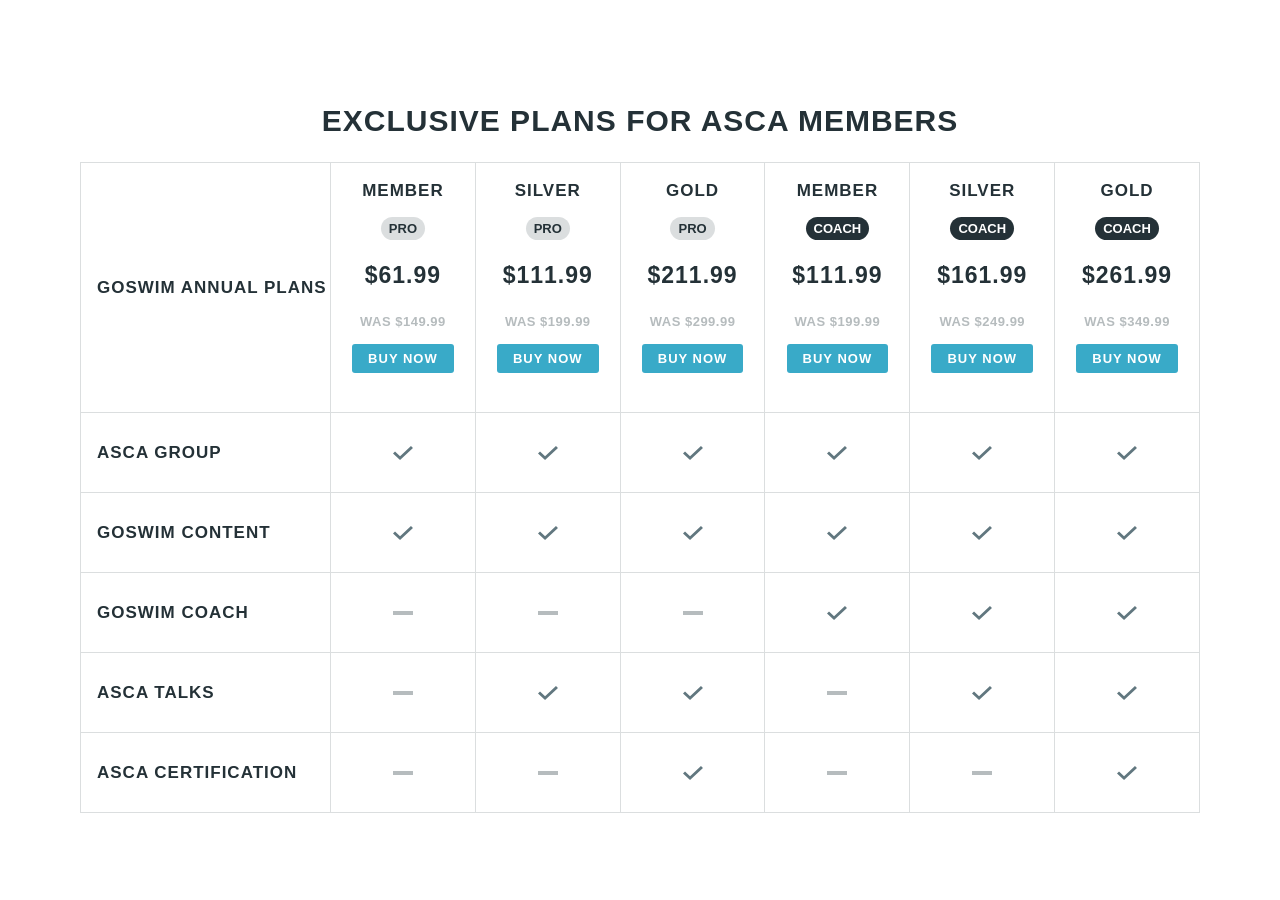
==== index.html @ 5de54a5e "add viewport" ====
<!DOCTYPE html>
<html lang="en">
<head>
	<meta charset="utf-8">
	<meta name="viewport" content="width=device-width, initial-scale=1" />
	<title>GoSwim ASCA Subscriptions</title>
	<link rel="stylesheet" href="css/main.css">
</head>

<body>
	<div class="wrapper">
	<h1 class="type-xlg type-center">Exclusive plans for ASCA members</h1>

	<div class="grid-container">
	<div class="grid-item grid-row grid-label">
		<p class="type-md type-left label">GoSwim Annual Plans</p>
	</div>
	<div class="grid-item">
		<p class="type-md">Member</p>
		<span class="badge badge-pro">Pro</span>
		<p class="type-lg">$61.99</p>
		<p class="type-sm">Was $149.99</p>
		<a class="button" href="">Buy Now</a>
	</div>
	<div class="grid-item">
		<p class="type-md">Silver</p>
		<span class="badge badge-pro">Pro</span>
		<p class="type-lg">$111.99</p>
		<p class="type-sm">Was $199.99</p>
		<a class="button" href="">Buy Now</a>
	</div>
	<div class="grid-item">
		<p class="type-md">Gold</p>
		<span class="badge badge-pro">Pro</span>
		<p class="type-lg">$211.99</p>
		<p class="type-sm">Was $299.99</p>
		<a class="button" href="">Buy Now</a>
	</div>
	<div class="grid-item">
		<p class="type-md">Member</p>
		<span class="badge badge-coach">Coach</span>
		<p class="type-lg">$111.99</p>
		<p class="type-sm">Was $199.99</p>
		<a class="button" href="">Buy Now</a>
	</div>
	<div class="grid-item">
		<p class="type-md">Silver</p>
		<span class="badge badge-coach">Coach</span>
		<p class="type-lg">$161.99</p>
		<p class="type-sm">Was $249.99</p>
		<a class="button" href="">Buy Now</a>
	</div>
	<div class="grid-item">
		<p class="type-md">Gold</p>
		<span class="badge badge-coach">Coach</span>
		<p class="type-lg">$261.99</p>
		<p class="type-sm">Was $349.99</p>
		<a class="button" href="">Buy Now</a>
	</div>
	<!--ASCA Group Row -->
	<div class="grid-item grid-row grid-label">
		<p class="type-md type-left label">ASCA Group</p>
	</div>
	<div class="grid-item grid-row">
		<img class="check-icon" src="assets/checkmark.svg">
	</div>
	<div class="grid-item grid-row">
		<img class="check-icon" src="assets/checkmark.svg">
	</div>
	<div class="grid-item grid-row">
		<img class="check-icon" src="assets/checkmark.svg">
	</div>
	<div class="grid-item grid-row">
		<img class="check-icon" src="assets/checkmark.svg">
	</div>
	<div class="grid-item grid-row">
		<img class="check-icon" src="assets/checkmark.svg">
	</div>
	<div class="grid-item grid-row">
		<img class="check-icon" src="assets/checkmark.svg">
	</div>
	<!-- GoSwim Content Row -->
	<div class="grid-item grid-row grid-label">
		<p class="type-md type-left label">GoSwim Content</p>
	</div>
	<div class="grid-item grid-row">
		<img class="check-icon" src="assets/checkmark.svg">
	</div>
	<div class="grid-item grid-row">
		<img class="check-icon" src="assets/checkmark.svg">
	</div>
	<div class="grid-item grid-row">
		<img class="check-icon" src="assets/checkmark.svg">
	</div>
	<div class="grid-item grid-row">
		<img class="check-icon" src="assets/checkmark.svg">
	</div>
	<div class="grid-item grid-row">
		<img class="check-icon" src="assets/checkmark.svg">
	</div>
	<div class="grid-item grid-row">
		<img class="check-icon" src="assets/checkmark.svg">
	</div>
	<!-- GoSwim Coach Row -->
	<div class="grid-item grid-row grid-label">
		<p class="type-md type-left label">GoSwim Coach</p>
	</div>
	<div class="grid-item grid-row">
		<img class="check-icon" src="assets/checkdash.svg">
	</div>
	<div class="grid-item grid-row">
		<img class="check-icon" src="assets/checkdash.svg">
	</div>
	<div class="grid-item grid-row">
		<img class="check-icon" src="assets/checkdash.svg">
	</div>
	<div class="grid-item grid-row">
		<img class="check-icon" src="assets/checkmark.svg">
	</div>
	<div class="grid-item grid-row">
		<img class="check-icon" src="assets/checkmark.svg">
	</div>
	<div class="grid-item grid-row">
		<img class="check-icon" src="assets/checkmark.svg">
	</div>
	<!-- ASCA Talks Row -->
	<div class="grid-item grid-row grid-label">
		<p class="type-md type-left label">ASCA Talks</p>
	</div>
	<div class="grid-item grid-row">
		<img class="check-icon" src="assets/checkdash.svg">
	</div>
	<div class="grid-item grid-row">
		<img class="check-icon" src="assets/checkmark.svg">
	</div>
	<div class="grid-item grid-row">
		<img class="check-icon" src="assets/checkmark.svg">
	</div>
	<div class="grid-item grid-row">
		<img class="check-icon" src="assets/checkdash.svg">
	</div>
	<div class="grid-item grid-row">
		<img class="check-icon" src="assets/checkmark.svg">
	</div>
	<div class="grid-item grid-row">
		<img class="check-icon" src="assets/checkmark.svg">
	</div>

	<!-- ASCA Cert Row -->
	<div class="grid-item grid-row grid-label">
		<p class="type-md type-left label">ASCA Certification</p>
	</div>
	<div class="grid-item grid-row">
		<img class="check-icon" src="assets/checkdash.svg">
	</div>
	<div class="grid-item grid-row">
		<img class="check-icon" src="assets/checkdash.svg">
	</div>
	<div class="grid-item grid-row">
		<img class="check-icon" src="assets/checkmark.svg">
	</div>
	<div class="grid-item grid-row">
		<img class="check-icon" src="assets/checkdash.svg">
	</div>
	<div class="grid-item grid-row">
		<img class="check-icon" src="assets/checkdash.svg">
	</div>
	<div class="grid-item grid-row">
		<img class="check-icon" src="assets/checkmark.svg">
	</div>
	</div> <!-- Grid Container -->
</div> <!-- Wrapper -->
</body>

</html>
---- css/main.css ----
/*--------------------------------------------------------------------
 * GoSwim
 *------------------------------------------------------------------*/
/*--------------------------------------------------------------------
 * Normalize
 *------------------------------------------------------------------*/
/*! normalize.css v8.0.0 | MIT License | github.com/necolas/normalize.css */
/* Document
   ========================================================================== */
/**
 * 1. Correct the line height in all browsers.
 * 2. Prevent adjustments of font size after orientation changes in iOS.
 */
html {
  line-height: 1.25;
  /* 1 */
  -webkit-text-size-adjust: 100%;
  /* 2 */ }

/* Sections
   ========================================================================== */
/**
 * Remove the margin in all browsers.
 */
body {
  margin: 0; }

/**
 * Correct the font size and margin on `h1` elements within `section` and
 * `article` contexts in Chrome, Firefox, and Safari.
 */
h1 {
  font-size: 2em;
  margin: 0.67em 0; }

/* Grouping content
   ========================================================================== */
/**
 * 1. Add the correct box sizing in Firefox.
 * 2. Show the overflow in Edge and IE.
 */
hr {
  -webkit-box-sizing: content-box;
          box-sizing: content-box;
  /* 1 */
  height: 0;
  /* 1 */
  overflow: visible;
  /* 2 */ }

/**
 * 1. Correct the inheritance and scaling of font size in all browsers.
 * 2. Correct the odd `em` font sizing in all browsers.
 */
pre {
  font-family: monospace, monospace;
  /* 1 */
  font-size: 1em;
  /* 2 */ }

/* Text-level semantics
   ========================================================================== */
/**
 * Remove the gray background on active links in IE 10.
 */
a {
  background-color: transparent; }

/**
 * 1. Remove the bottom border in Chrome 57-
 * 2. Add the correct text decoration in Chrome, Edge, IE, Opera, and Safari.
 */
abbr[title] {
  border-bottom: none;
  /* 1 */
  text-decoration: underline;
  /* 2 */
  -webkit-text-decoration: underline dotted;
          text-decoration: underline dotted;
  /* 2 */ }

/**
 * Add the correct font weight in Chrome, Edge, and Safari.
 */
b,
strong {
  font-weight: bolder; }

/**
 * 1. Correct the inheritance and scaling of font size in all browsers.
 * 2. Correct the odd `em` font sizing in all browsers.
 */
code,
kbd,
samp {
  font-family: monospace, monospace;
  /* 1 */
  font-size: 1em;
  /* 2 */ }

/**
 * Add the correct font size in all browsers.
 */
small {
  font-size: 80%; }

/* Embedded content
   ========================================================================== */
/**
 * Remove the border on images inside links in IE 10.
 */
img {
  border-style: none; }

/* Forms
   ========================================================================== */
/**
 * 1. Change the font styles in all browsers.
 * 2. Remove the margin in Firefox and Safari.
 */
button,
input,
optgroup,
select,
textarea {
  font-family: inherit;
  /* 1 */
  font-size: 100%;
  /* 1 */
  line-height: 1.15;
  /* 1 */
  margin: 0;
  /* 2 */ }

/**
 * Show the overflow in IE.
 * 1. Show the overflow in Edge.
 */
button,
input {
  /* 1 */
  overflow: visible; }

/**
 * Remove the inheritance of text transform in Edge, Firefox, and IE.
 * 1. Remove the inheritance of text transform in Firefox.
 */
button,
select {
  /* 1 */
  text-transform: none; }

/**
 * Correct the inability to style clickable types in iOS and Safari.
 */
button,
[type="button"],
[type="reset"],
[type="submit"] {
  -webkit-appearance: button; }

/**
 * Remove the inner border and padding in Firefox.
 */
button::-moz-focus-inner,
[type="button"]::-moz-focus-inner,
[type="reset"]::-moz-focus-inner,
[type="submit"]::-moz-focus-inner {
  border-style: none;
  padding: 0; }

/**
 * Restore the focus styles unset by the previous rule.
 */
button:-moz-focusring,
[type="button"]:-moz-focusring,
[type="reset"]:-moz-focusring,
[type="submit"]:-moz-focusring {
  outline: 1px dotted ButtonText; }

/**
 * Correct the padding in Firefox.
 */
fieldset {
  padding: 0.35em 0.75em 0.625em; }

/**
 * Remove the default vertical scrollbar in IE 10+.
 */
textarea {
  overflow: auto; }

/**
 * 1. Add the correct box sizing in IE 10.
 * 2. Remove the padding in IE 10.
 */
[type="checkbox"],
[type="radio"] {
  -webkit-box-sizing: border-box;
          box-sizing: border-box;
  /* 1 */
  padding: 0;
  /* 2 */ }

/**
 * Correct the cursor style of increment and decrement buttons in Chrome.
 */
[type="number"]::-webkit-inner-spin-button,
[type="number"]::-webkit-outer-spin-button {
  height: auto; }

/**
 * 1. Correct the odd appearance in Chrome and Safari.
 * 2. Correct the outline style in Safari.
 */
[type="search"] {
  -webkit-appearance: textfield;
  /* 1 */
  outline-offset: -2px;
  /* 2 */ }

/**
 * Remove the inner padding in Chrome and Safari on macOS.
 */
[type="search"]::-webkit-search-decoration {
  -webkit-appearance: none; }

/**
 * 1. Correct the inability to style clickable types in iOS and Safari.
 * 2. Change font properties to `inherit` in Safari.
 */
::-webkit-file-upload-button {
  -webkit-appearance: button;
  /* 1 */
  font: inherit;
  /* 2 */ }

/**
 * Add the correct display in IE 10.
 */
[hidden] {
  display: none; }

/*--------------------------------------------------------------------
 * Settings
 *------------------------------------------------------------------*/
/*--------------------------------------------------------------------
 * Typography
 *------------------------------------------------------------------*/
.type-xlg {
  color: #243137;
  font-family: "Brandon Grotesque", "Verdana", "Geneva", sans-serif;
  font-size: 23px;
  font-weight: 600;
  text-transform: uppercase;
  line-height: 1.3;
  letter-spacing: 1px; }
  @media only screen and (min-width: 600px) {
    .type-xlg {
      font-size: 30px;
      line-height: 1.4; } }

.type-lg {
  color: #243137;
  font-family: "Brandon Grotesque", "Verdana", "Geneva", sans-serif;
  font-size: 23px;
  font-weight: 600;
  text-transform: uppercase;
  line-height: 1.3;
  letter-spacing: 1px; }

.type-md {
  color: #243137;
  font-family: "Brandon Grotesque", "Verdana", "Geneva", sans-serif;
  font-size: 17px;
  font-weight: 600;
  text-transform: uppercase;
  letter-spacing: 1px; }

.type-sm {
  color: #B6BCBE;
  font-family: "Brandon Grotesque", "Verdana", "Geneva", sans-serif;
  font-size: 13px;
  font-weight: 600;
  text-transform: uppercase;
  letter-spacing: 0.5px; }

.type-left {
  text-align: left; }

.type-center {
  text-align: center; }

.label {
  -webkit-margin-before: 0;
  -webkit-margin-after: 0;
  -ms-flex-item-align: center;
      align-self: center;
  padding-left: 16px; }

/*--------------------------------------------------------------------
 * Components
 *------------------------------------------------------------------*/
.button {
  background-color: #39AAC8;
  border: 0;
  border-radius: 3px;
  color: #FFFFFF;
  cursor: pointer;
  display: inline-block;
  font-family: "Brandon Grotesque", "Verdana", "Geneva", sans-serif;
  font-size: 13px;
  font-weight: 600;
  line-height: 1;
  padding: 8px 16px;
  text-decoration: none;
  vertical-align: middle;
  white-space: nowrap;
  text-transform: uppercase;
  letter-spacing: 1px;
  margin-bottom: 16px; }
  @media only screen and (min-width: 700px) {
    .button {
      margin-bottom: 0; } }

.badge {
  font-size: 13px;
  font-family: "Brandon Grotesque", "Verdana", "Geneva", sans-serif;
  font-weight: 600;
  text-transform: uppercase;
  -ms-flex-item-align: center;
      align-self: center;
  border-radius: 20px;
  cursor: default;
  -webkit-box-flex: 0;
      -ms-flex: none;
          flex: none;
  line-height: 1.3;
  margin: 0 4px;
  padding: 4px 8px;
  position: relative; }

.badge-pro {
  background-color: #DBDEDF;
  color: #243137; }

.badge-coach {
  background-color: #243137;
  color: #FFFFFF; }

/*--------------------------------------------------------------------
 * Grid
 *------------------------------------------------------------------*/
.wrapper {
  overflow-y: scroll;
  -webkit-overflow-scrolling: touch;
  margin: 32px 0 32px 24px; }
  @media only screen and (min-width: 750px) {
    .wrapper {
      margin: 40px; } }
  @media only screen and (min-width: 950px) {
    .wrapper {
      margin: 80px; } }

.grid-container {
  display: grid;
  grid-template-columns: repeat(6, 150px);
  grid-template-rows: repeat(12);
  border-top: 1px solid #DBDEDF;
  border-left: 1px solid #DBDEDF; }
  @media only screen and (min-width: 700px) {
    .grid-container {
      grid-template-rows: 250px repeat(5, 80px);
      grid-template-columns: 250px repeat(6, 1fr);
      justify-items: stretch; } }

.grid-item {
  text-align: center;
  border-bottom: 1px solid #DBDEDF;
  border-right: 1px solid #DBDEDF; }

.grid-row {
  display: -webkit-box;
  display: -ms-flexbox;
  display: flex;
  padding-top: 16px;
  padding-bottom: 16px; }
  @media only screen and (min-width: 700px) {
    .grid-row {
      padding-top: 0;
      padding-bottom: 0; } }

@media only screen and (max-width: 700px) {
  .grid-label {
    grid-column-start: 1;
    grid-column-end: span col6-start;
    background-color: #DBDEDF;
    padding-top: 8px;
    padding-bottom: 8px; } }

/*--------------------------------------------------------------------
 * Shared
 *------------------------------------------------------------------*/
.check-icon {
  max-width: 20px;
  vertical-align: middle;
  -ms-flex-item-align: center;
      align-self: center;
  text-align: center;
  margin-left: auto;
  margin-right: auto; }
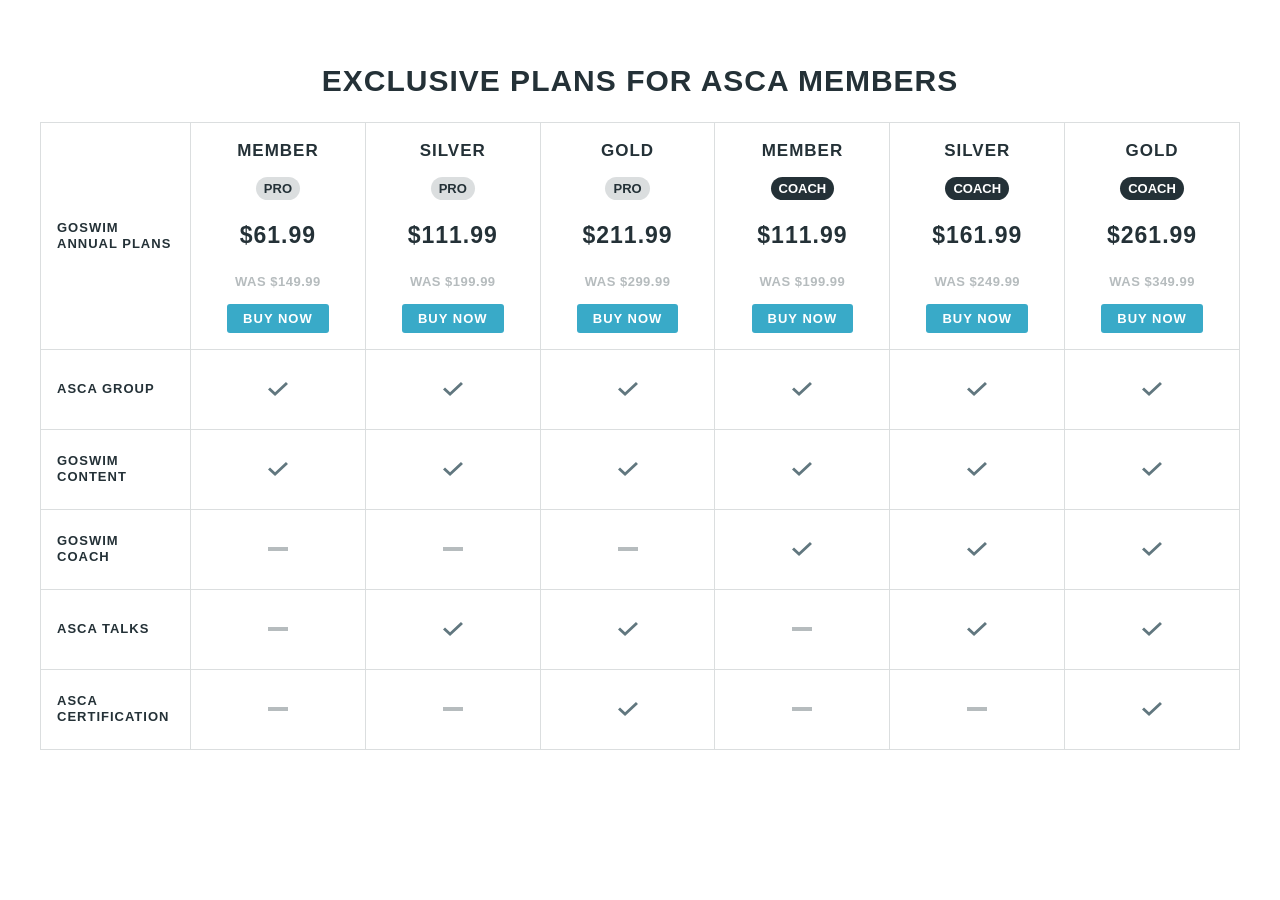
==== commit b071596d: "Stacking labels at larger sizes and better gradient handling" ====
--- a/index.html
+++ b/index.html
@@ -13,7 +13,7 @@
 
 	<div class="grid-container">
 	<div class="grid-item grid-row grid-label">
-		<p class="type-md type-left label">GoSwim Annual Plans</p>
+		<p class="type-md label">GoSwim Annual Plans</p>
 	</div>
 	<div class="grid-item">
 		<p class="type-md">Member</p>
@@ -59,7 +59,7 @@
 	</div>
 	<!--ASCA Group Row -->
 	<div class="grid-item grid-row grid-label">
-		<p class="type-md type-left label">ASCA Group</p>
+		<p class="type-md label">ASCA Group</p>
 	</div>
 	<div class="grid-item grid-row">
 		<img class="check-icon" src="assets/checkmark.svg">
@@ -81,7 +81,7 @@
 	</div>
 	<!-- GoSwim Content Row -->
 	<div class="grid-item grid-row grid-label">
-		<p class="type-md type-left label">GoSwim Content</p>
+		<p class="type-md label">GoSwim Content</p>
 	</div>
 	<div class="grid-item grid-row">
 		<img class="check-icon" src="assets/checkmark.svg">
@@ -103,7 +103,7 @@
 	</div>
 	<!-- GoSwim Coach Row -->
 	<div class="grid-item grid-row grid-label">
-		<p class="type-md type-left label">GoSwim Coach</p>
+		<p class="type-md label">GoSwim Coach</p>
 	</div>
 	<div class="grid-item grid-row">
 		<img class="check-icon" src="assets/checkdash.svg">
@@ -125,7 +125,7 @@
 	</div>
 	<!-- ASCA Talks Row -->
 	<div class="grid-item grid-row grid-label">
-		<p class="type-md type-left label">ASCA Talks</p>
+		<p class="type-md label">ASCA Talks</p>
 	</div>
 	<div class="grid-item grid-row">
 		<img class="check-icon" src="assets/checkdash.svg">
@@ -148,7 +148,7 @@
 
 	<!-- ASCA Cert Row -->
 	<div class="grid-item grid-row grid-label">
-		<p class="type-md type-left label">ASCA Certification</p>
+		<p class="type-md label">ASCA Certification</p>
 	</div>
 	<div class="grid-item grid-row">
 		<img class="check-icon" src="assets/checkdash.svg">
--- a/css/main.css
+++ b/css/main.css
@@ -254,7 +254,11 @@
   font-weight: 600;
   text-transform: uppercase;
   line-height: 1.3;
-  letter-spacing: 1px; }
+  letter-spacing: 1px;
+  position: sticky;
+  position: -webkit-sticky;
+  left: 0;
+  z-index: 1; }
   @media only screen and (min-width: 600px) {
     .type-xlg {
       font-size: 30px;
@@ -292,11 +296,19 @@
   text-align: center; }
 
 .label {
+  font-size: 13px;
   -webkit-margin-before: 0;
   -webkit-margin-after: 0;
   -ms-flex-item-align: center;
       align-self: center;
-  padding-left: 16px; }
+  padding-left: 16px;
+  padding-right: 16px;
+  text-align: left; }
+  @media only screen and (max-width: 700px) {
+    .label {
+      position: sticky;
+      position: -webkit-sticky;
+      left: 0; } }
 
 /*--------------------------------------------------------------------
  * Components
@@ -318,10 +330,7 @@
   white-space: nowrap;
   text-transform: uppercase;
   letter-spacing: 1px;
-  margin-bottom: 16px; }
-  @media only screen and (min-width: 700px) {
-    .button {
-      margin-bottom: 0; } }
+  margin: 0 16px 16px 16px; }
 
 .badge {
   font-size: 13px;
@@ -355,12 +364,23 @@
   overflow-y: scroll;
   -webkit-overflow-scrolling: touch;
   margin: 32px 0 32px 24px; }
-  @media only screen and (min-width: 750px) {
+  .wrapper:after {
+    content: '';
+    width: 100px;
+    height: 100vh;
+    position: absolute;
+    right: 0;
+    top: 0;
+    background: -webkit-gradient(linear, right top, left top, from(white), to(rgba(255, 255, 255, 0)));
+    background: linear-gradient(to left, white, rgba(255, 255, 255, 0)); }
+  @media only screen and (min-width: 1010px) {
+    .wrapper {
+      margin: 32px; }
+      .wrapper:after {
+        display: none; } }
+  @media only screen and (min-width: 1137px) {
     .wrapper {
       margin: 40px; } }
-  @media only screen and (min-width: 950px) {
-    .wrapper {
-      margin: 80px; } }
 
 .grid-container {
   display: grid;
@@ -368,10 +388,10 @@
   grid-template-rows: repeat(12);
   border-top: 1px solid #DBDEDF;
   border-left: 1px solid #DBDEDF; }
-  @media only screen and (min-width: 700px) {
+  @media only screen and (min-width: 1010px) {
     .grid-container {
-      grid-template-rows: 250px repeat(5, 80px);
-      grid-template-columns: 250px repeat(6, 1fr);
+      grid-template-rows: 1fr repeat(5, 80px);
+      grid-template-columns: 150px repeat(6, 1fr);
       justify-items: stretch; } }
 
 .grid-item {
@@ -385,12 +405,12 @@
   display: flex;
   padding-top: 16px;
   padding-bottom: 16px; }
-  @media only screen and (min-width: 700px) {
+  @media only screen and (min-width: 1010px) {
     .grid-row {
       padding-top: 0;
       padding-bottom: 0; } }
 
-@media only screen and (max-width: 700px) {
+@media only screen and (max-width: 1010px) {
   .grid-label {
     grid-column-start: 1;
     grid-column-end: span col6-start;
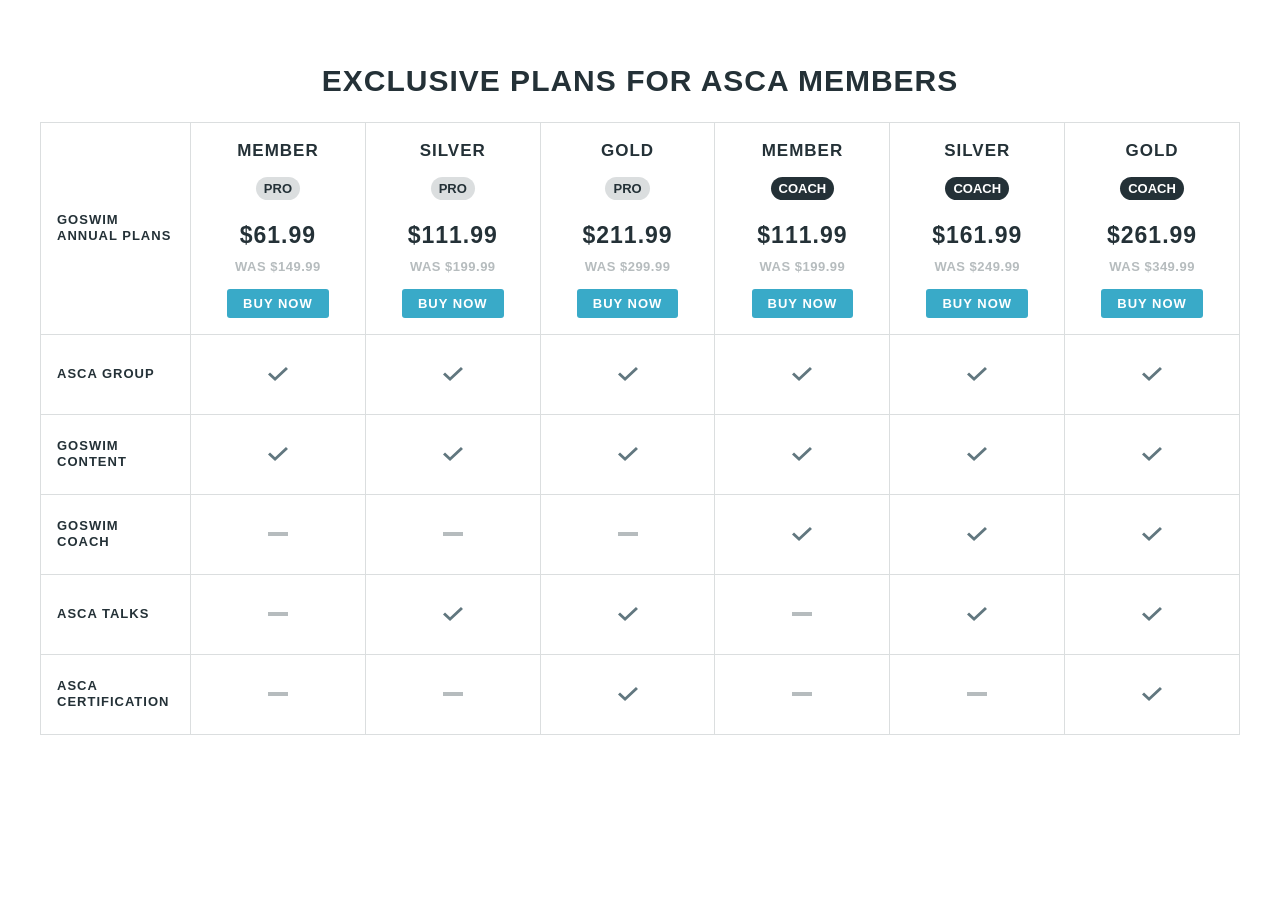
==== commit 10e6071f: "remove gradient :( and tighten up type" ====
--- a/index.html
+++ b/index.html
@@ -18,43 +18,43 @@
 	<div class="grid-item">
 		<p class="type-md">Member</p>
 		<span class="badge badge-pro">Pro</span>
-		<p class="type-lg">$61.99</p>
-		<p class="type-sm">Was $149.99</p>
+		<p class="type-lg new-price">$61.99</p>
+		<p class="type-sm old-price">Was $149.99</p>
 		<a class="button" href="">Buy Now</a>
 	</div>
 	<div class="grid-item">
 		<p class="type-md">Silver</p>
 		<span class="badge badge-pro">Pro</span>
-		<p class="type-lg">$111.99</p>
-		<p class="type-sm">Was $199.99</p>
+		<p class="type-lg new-price">$111.99</p>
+		<p class="type-sm old-price">Was $199.99</p>
 		<a class="button" href="">Buy Now</a>
 	</div>
 	<div class="grid-item">
 		<p class="type-md">Gold</p>
 		<span class="badge badge-pro">Pro</span>
-		<p class="type-lg">$211.99</p>
-		<p class="type-sm">Was $299.99</p>
+		<p class="type-lg new-price">$211.99</p>
+		<p class="type-sm old-price">Was $299.99</p>
 		<a class="button" href="">Buy Now</a>
 	</div>
 	<div class="grid-item">
 		<p class="type-md">Member</p>
 		<span class="badge badge-coach">Coach</span>
-		<p class="type-lg">$111.99</p>
-		<p class="type-sm">Was $199.99</p>
+		<p class="type-lg new-price">$111.99</p>
+		<p class="type-sm old-price">Was $199.99</p>
 		<a class="button" href="">Buy Now</a>
 	</div>
 	<div class="grid-item">
 		<p class="type-md">Silver</p>
 		<span class="badge badge-coach">Coach</span>
-		<p class="type-lg">$161.99</p>
-		<p class="type-sm">Was $249.99</p>
+		<p class="type-lg new-price">$161.99</p>
+		<p class="type-sm old-price">Was $249.99</p>
 		<a class="button" href="">Buy Now</a>
 	</div>
 	<div class="grid-item">
 		<p class="type-md">Gold</p>
 		<span class="badge badge-coach">Coach</span>
-		<p class="type-lg">$261.99</p>
-		<p class="type-sm">Was $349.99</p>
+		<p class="type-lg new-price">$261.99</p>
+		<p class="type-sm old-price">Was $349.99</p>
 		<a class="button" href="">Buy Now</a>
 	</div>
 	<!--ASCA Group Row -->
@@ -62,88 +62,88 @@
 		<p class="type-md label">ASCA Group</p>
 	</div>
 	<div class="grid-item grid-row">
-		<img class="check-icon" src="assets/checkmark.svg">
+		<img class="check-icon" alt="Checkmark" src="assets/checkmark.svg">
 	</div>
 	<div class="grid-item grid-row">
-		<img class="check-icon" src="assets/checkmark.svg">
+		<img class="check-icon" alt="Checkmark" src="assets/checkmark.svg">
 	</div>
 	<div class="grid-item grid-row">
-		<img class="check-icon" src="assets/checkmark.svg">
+		<img class="check-icon" alt="Checkmark" src="assets/checkmark.svg">
 	</div>
 	<div class="grid-item grid-row">
-		<img class="check-icon" src="assets/checkmark.svg">
+		<img class="check-icon" alt="Checkmark" src="assets/checkmark.svg">
 	</div>
 	<div class="grid-item grid-row">
-		<img class="check-icon" src="assets/checkmark.svg">
+		<img class="check-icon" alt="Checkmark" src="assets/checkmark.svg">
 	</div>
 	<div class="grid-item grid-row">
-		<img class="check-icon" src="assets/checkmark.svg">
+		<img class="check-icon" alt="Checkmark" src="assets/checkmark.svg">
 	</div>
 	<!-- GoSwim Content Row -->
 	<div class="grid-item grid-row grid-label">
 		<p class="type-md label">GoSwim Content</p>
 	</div>
 	<div class="grid-item grid-row">
-		<img class="check-icon" src="assets/checkmark.svg">
+		<img class="check-icon" alt="Checkmark" src="assets/checkmark.svg">
 	</div>
 	<div class="grid-item grid-row">
-		<img class="check-icon" src="assets/checkmark.svg">
+		<img class="check-icon" alt="Checkmark" src="assets/checkmark.svg">
 	</div>
 	<div class="grid-item grid-row">
-		<img class="check-icon" src="assets/checkmark.svg">
+		<img class="check-icon" alt="Checkmark" src="assets/checkmark.svg">
 	</div>
 	<div class="grid-item grid-row">
-		<img class="check-icon" src="assets/checkmark.svg">
+		<img class="check-icon" alt="Checkmark" src="assets/checkmark.svg">
 	</div>
 	<div class="grid-item grid-row">
-		<img class="check-icon" src="assets/checkmark.svg">
+		<img class="check-icon" alt="Checkmark" src="assets/checkmark.svg">
 	</div>
 	<div class="grid-item grid-row">
-		<img class="check-icon" src="assets/checkmark.svg">
+		<img class="check-icon" alt="Checkmark" src="assets/checkmark.svg">
 	</div>
 	<!-- GoSwim Coach Row -->
 	<div class="grid-item grid-row grid-label">
 		<p class="type-md label">GoSwim Coach</p>
 	</div>
 	<div class="grid-item grid-row">
-		<img class="check-icon" src="assets/checkdash.svg">
+		<img class="check-icon" alt="Dash" src="assets/checkdash.svg">
 	</div>
 	<div class="grid-item grid-row">
-		<img class="check-icon" src="assets/checkdash.svg">
+		<img class="check-icon" alt="Dash" src="assets/checkdash.svg">
 	</div>
 	<div class="grid-item grid-row">
-		<img class="check-icon" src="assets/checkdash.svg">
+		<img class="check-icon" alt="Dash" src="assets/checkdash.svg">
 	</div>
 	<div class="grid-item grid-row">
-		<img class="check-icon" src="assets/checkmark.svg">
+		<img class="check-icon" alt="Checkmark" src="assets/checkmark.svg">
 	</div>
 	<div class="grid-item grid-row">
-		<img class="check-icon" src="assets/checkmark.svg">
+		<img class="check-icon" alt="Checkmark" src="assets/checkmark.svg">
 	</div>
 	<div class="grid-item grid-row">
-		<img class="check-icon" src="assets/checkmark.svg">
+		<img class="check-icon" alt="Checkmark" src="assets/checkmark.svg">
 	</div>
 	<!-- ASCA Talks Row -->
 	<div class="grid-item grid-row grid-label">
 		<p class="type-md label">ASCA Talks</p>
 	</div>
 	<div class="grid-item grid-row">
-		<img class="check-icon" src="assets/checkdash.svg">
+		<img class="check-icon" alt="Dash" src="assets/checkdash.svg">
 	</div>
 	<div class="grid-item grid-row">
-		<img class="check-icon" src="assets/checkmark.svg">
+		<img class="check-icon" alt="Checkmark" src="assets/checkmark.svg">
 	</div>
 	<div class="grid-item grid-row">
-		<img class="check-icon" src="assets/checkmark.svg">
+		<img class="check-icon" alt="Checkmark" src="assets/checkmark.svg">
 	</div>
 	<div class="grid-item grid-row">
-		<img class="check-icon" src="assets/checkdash.svg">
+		<img class="check-icon" alt="Dash" src="assets/checkdash.svg">
 	</div>
 	<div class="grid-item grid-row">
-		<img class="check-icon" src="assets/checkmark.svg">
+		<img class="check-icon" alt="Checkmark" src="assets/checkmark.svg">
 	</div>
 	<div class="grid-item grid-row">
-		<img class="check-icon" src="assets/checkmark.svg">
+		<img class="check-icon" alt="Checkmark" src="assets/checkmark.svg">
 	</div>
 
 	<!-- ASCA Cert Row -->
@@ -151,22 +151,22 @@
 		<p class="type-md label">ASCA Certification</p>
 	</div>
 	<div class="grid-item grid-row">
-		<img class="check-icon" src="assets/checkdash.svg">
+		<img class="check-icon" alt="Dash" src="assets/checkdash.svg">
 	</div>
 	<div class="grid-item grid-row">
-		<img class="check-icon" src="assets/checkdash.svg">
+		<img class="check-icon" alt="Dash" src="assets/checkdash.svg">
 	</div>
 	<div class="grid-item grid-row">
-		<img class="check-icon" src="assets/checkmark.svg">
+		<img class="check-icon" alt="Checkmark" src="assets/checkmark.svg">
 	</div>
 	<div class="grid-item grid-row">
-		<img class="check-icon" src="assets/checkdash.svg">
+		<img class="check-icon" alt="Dash" src="assets/checkdash.svg">
 	</div>
 	<div class="grid-item grid-row">
-		<img class="check-icon" src="assets/checkdash.svg">
+		<img class="check-icon" alt="Dash" src="assets/checkdash.svg">
 	</div>
 	<div class="grid-item grid-row">
-		<img class="check-icon" src="assets/checkmark.svg">
+		<img class="check-icon" alt="Checkmark" src="assets/checkmark.svg">
 	</div>
 	</div> <!-- Grid Container -->
 </div> <!-- Wrapper -->
--- a/css/main.css
+++ b/css/main.css
@@ -303,12 +303,17 @@
       align-self: center;
   padding-left: 16px;
   padding-right: 16px;
-  text-align: left; }
-  @media only screen and (max-width: 700px) {
-    .label {
-      position: sticky;
-      position: -webkit-sticky;
-      left: 0; } }
+  text-align: left;
+  position: sticky;
+  position: -webkit-sticky;
+  left: 0; }
+
+.old-price {
+  margin-top: 0; }
+
+.new-price {
+  margin-bottom: 8px;
+  margin-bottom: 8px; }
 
 /*--------------------------------------------------------------------
  * Components
@@ -364,15 +369,6 @@
   overflow-y: scroll;
   -webkit-overflow-scrolling: touch;
   margin: 32px 0 32px 24px; }
-  .wrapper:after {
-    content: '';
-    width: 100px;
-    height: 100vh;
-    position: absolute;
-    right: 0;
-    top: 0;
-    background: -webkit-gradient(linear, right top, left top, from(white), to(rgba(255, 255, 255, 0)));
-    background: linear-gradient(to left, white, rgba(255, 255, 255, 0)); }
   @media only screen and (min-width: 1010px) {
     .wrapper {
       margin: 32px; }
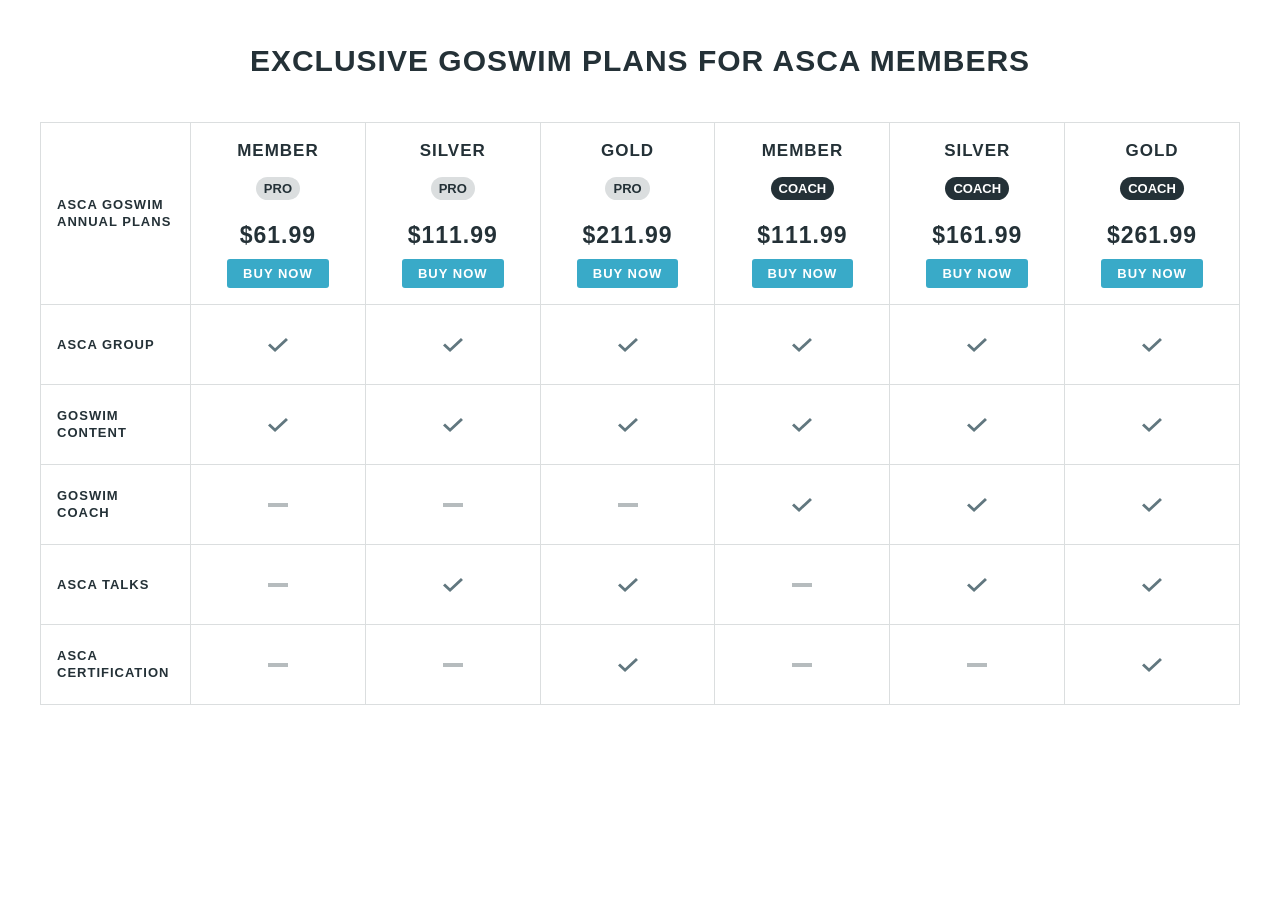
==== commit 2dd03fab: "Copy update + rearrange H1" ====
--- a/index.html
+++ b/index.html
@@ -8,53 +8,47 @@
 </head>
 
 <body>
+	<h1 class="type-xlg type-center">Exclusive GoSwim plans for ASCA members</h1>
+	<div class="fade"></div>
 	<div class="wrapper">
-	<h1 class="type-xlg type-center">Exclusive plans for ASCA members</h1>
-
 	<div class="grid-container">
 	<div class="grid-item grid-row grid-label">
-		<p class="type-md label">GoSwim Annual Plans</p>
+		<p class="type-md label">ASCA GoSwim Annual Plans</p>
 	</div>
 	<div class="grid-item">
 		<p class="type-md">Member</p>
 		<span class="badge badge-pro">Pro</span>
 		<p class="type-lg new-price">$61.99</p>
-		<p class="type-sm old-price">Was $149.99</p>
 		<a class="button" href="">Buy Now</a>
 	</div>
 	<div class="grid-item">
 		<p class="type-md">Silver</p>
 		<span class="badge badge-pro">Pro</span>
 		<p class="type-lg new-price">$111.99</p>
-		<p class="type-sm old-price">Was $199.99</p>
 		<a class="button" href="">Buy Now</a>
 	</div>
 	<div class="grid-item">
 		<p class="type-md">Gold</p>
 		<span class="badge badge-pro">Pro</span>
 		<p class="type-lg new-price">$211.99</p>
-		<p class="type-sm old-price">Was $299.99</p>
 		<a class="button" href="">Buy Now</a>
 	</div>
 	<div class="grid-item">
 		<p class="type-md">Member</p>
 		<span class="badge badge-coach">Coach</span>
 		<p class="type-lg new-price">$111.99</p>
-		<p class="type-sm old-price">Was $199.99</p>
 		<a class="button" href="">Buy Now</a>
 	</div>
 	<div class="grid-item">
 		<p class="type-md">Silver</p>
 		<span class="badge badge-coach">Coach</span>
 		<p class="type-lg new-price">$161.99</p>
-		<p class="type-sm old-price">Was $249.99</p>
 		<a class="button" href="">Buy Now</a>
 	</div>
 	<div class="grid-item">
 		<p class="type-md">Gold</p>
 		<span class="badge badge-coach">Coach</span>
 		<p class="type-lg new-price">$261.99</p>
-		<p class="type-sm old-price">Was $349.99</p>
 		<a class="button" href="">Buy Now</a>
 	</div>
 	<!--ASCA Group Row -->
--- a/css/main.css
+++ b/css/main.css
@@ -258,11 +258,15 @@
   position: sticky;
   position: -webkit-sticky;
   left: 0;
-  z-index: 1; }
+  z-index: 20;
+  margin-top: 32px; }
   @media only screen and (min-width: 600px) {
     .type-xlg {
       font-size: 30px;
       line-height: 1.4; } }
+  @media only screen and (min-width: 1137px) {
+    .type-xlg {
+      margin-top: 40px; } }
 
 .type-lg {
   color: #243137;
@@ -300,19 +304,17 @@
   -webkit-margin-before: 0;
   -webkit-margin-after: 0;
   -ms-flex-item-align: center;
+      -ms-grid-row-align: center;
       align-self: center;
   padding-left: 16px;
   padding-right: 16px;
   text-align: left;
+  position: -moz-sticky;
+  position: -webkit-sticky;
   position: sticky;
-  position: -webkit-sticky;
   left: 0; }
 
-.old-price {
-  margin-top: 0; }
-
 .new-price {
-  margin-bottom: 8px;
   margin-bottom: 8px; }
 
 /*--------------------------------------------------------------------
@@ -343,16 +345,13 @@
   font-weight: 600;
   text-transform: uppercase;
   -ms-flex-item-align: center;
+      -ms-grid-row-align: center;
       align-self: center;
   border-radius: 20px;
   cursor: default;
-  -webkit-box-flex: 0;
-      -ms-flex: none;
-          flex: none;
   line-height: 1.3;
   margin: 0 4px;
-  padding: 4px 8px;
-  position: relative; }
+  padding: 4px 8px; }
 
 .badge-pro {
   background-color: #DBDEDF;
@@ -368,26 +367,32 @@
 .wrapper {
   overflow-y: scroll;
   -webkit-overflow-scrolling: touch;
-  margin: 32px 0 32px 24px; }
+  margin: 32px 0 32px 24px;
+  -webkit-transform: translateZ(0px);
+  -webkit-transform: translate3d(0, 0, 0);
+  -webkit-perspective: 1000; }
   @media only screen and (min-width: 1010px) {
     .wrapper {
-      margin: 32px; }
-      .wrapper:after {
-        display: none; } }
+      margin: 32px; } }
   @media only screen and (min-width: 1137px) {
     .wrapper {
       margin: 40px; } }
 
 .grid-container {
+  display: -ms-grid;
   display: grid;
-  grid-template-columns: repeat(6, 150px);
-  grid-template-rows: repeat(12);
+  -ms-grid-columns: (150px)[6];
+      grid-template-columns: repeat(6, 150px);
+  -ms-grid-rows: ()[12];
+      grid-template-rows: repeat(12);
   border-top: 1px solid #DBDEDF;
   border-left: 1px solid #DBDEDF; }
   @media only screen and (min-width: 1010px) {
     .grid-container {
-      grid-template-rows: 1fr repeat(5, 80px);
-      grid-template-columns: 150px repeat(6, 1fr);
+      -ms-grid-rows: 1fr (80px)[5];
+          grid-template-rows: 1fr repeat(5, 80px);
+      -ms-grid-columns: 150px (1fr)[6];
+          grid-template-columns: 150px repeat(6, 1fr);
       justify-items: stretch; } }
 
 .grid-item {
@@ -408,7 +413,9 @@
 
 @media only screen and (max-width: 1010px) {
   .grid-label {
-    grid-column-start: 1;
+    -ms-grid-column: 1;
+        grid-column-start: 1;
+    -ms-grid-column-span: col6-start;
     grid-column-end: span col6-start;
     background-color: #DBDEDF;
     padding-top: 8px;
@@ -421,7 +428,22 @@
   max-width: 20px;
   vertical-align: middle;
   -ms-flex-item-align: center;
+      -ms-grid-row-align: center;
       align-self: center;
   text-align: center;
   margin-left: auto;
   margin-right: auto; }
+
+.fade {
+  width: 100px;
+  height: 100vh;
+  position: absolute;
+  right: 0;
+  pointer-events: none;
+  z-index: 10;
+  background: -webkit-gradient(linear, right top, left top, from(white), to(rgba(255, 255, 255, 0)));
+  background: linear-gradient(to left, white, rgba(255, 255, 255, 0)); }
+
+@media only screen and (min-width: 1010px) {
+  .fade {
+    display: none; } }
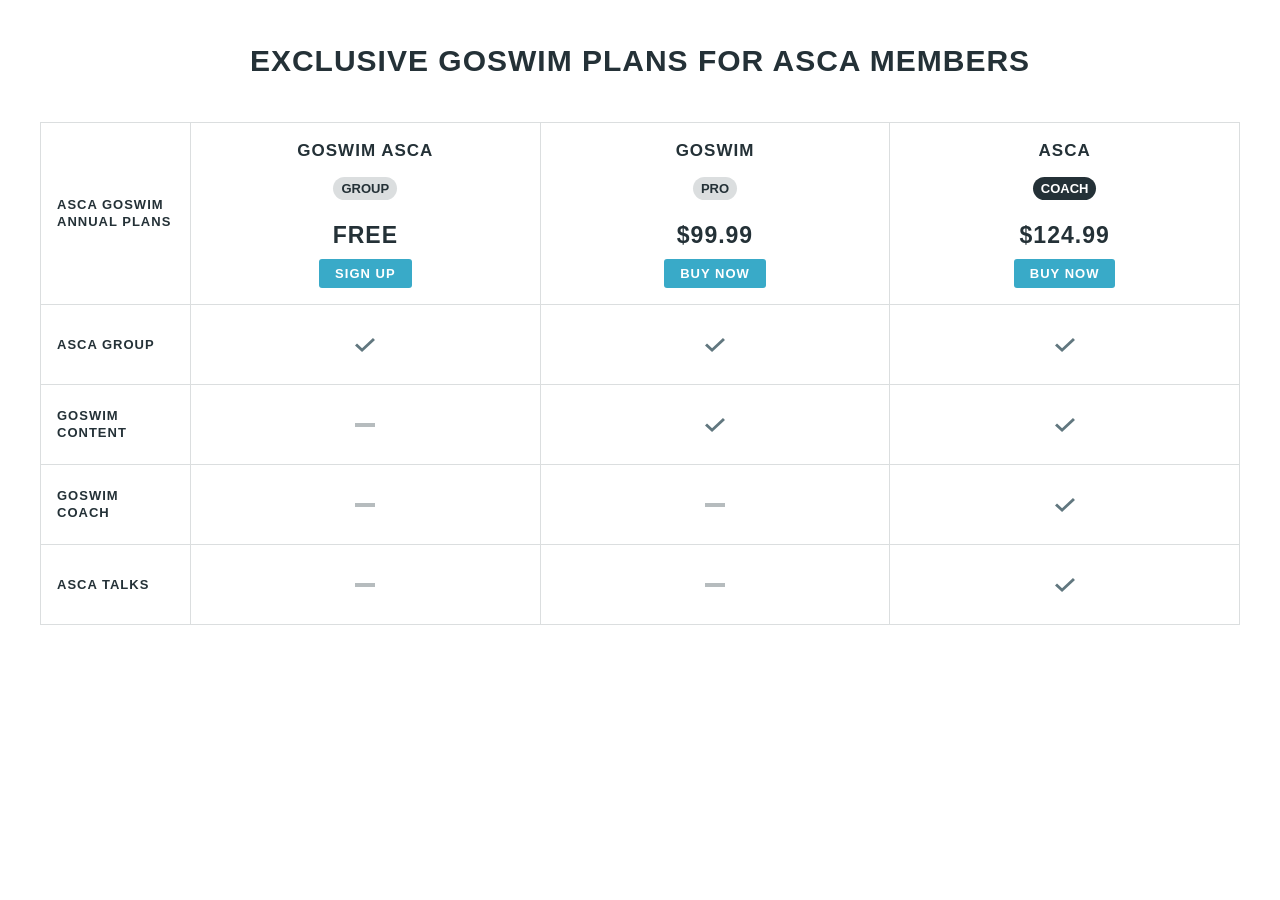
==== commit e69c266e: "Fix small screen styles and update copy" ====
--- a/index.html
+++ b/index.html
@@ -16,39 +16,21 @@
 		<p class="type-md label">ASCA GoSwim Annual Plans</p>
 	</div>
 	<div class="grid-item">
-		<p class="type-md">Member</p>
+		<p class="type-md">GoSwim ASCA</p>
+		<span class="badge badge-pro">Group</span>
+		<p class="type-lg new-price">Free</p>
+		<a class="button" href="">Sign Up</a>
+	</div>
+	<div class="grid-item">
+		<p class="type-md">GoSwim</p>
 		<span class="badge badge-pro">Pro</span>
-		<p class="type-lg new-price">$61.99</p>
+		<p class="type-lg new-price">$99.99</p>
 		<a class="button" href="">Buy Now</a>
 	</div>
 	<div class="grid-item">
-		<p class="type-md">Silver</p>
-		<span class="badge badge-pro">Pro</span>
-		<p class="type-lg new-price">$111.99</p>
-		<a class="button" href="">Buy Now</a>
-	</div>
-	<div class="grid-item">
-		<p class="type-md">Gold</p>
-		<span class="badge badge-pro">Pro</span>
-		<p class="type-lg new-price">$211.99</p>
-		<a class="button" href="">Buy Now</a>
-	</div>
-	<div class="grid-item">
-		<p class="type-md">Member</p>
+		<p class="type-md">ASCA</p>
 		<span class="badge badge-coach">Coach</span>
-		<p class="type-lg new-price">$111.99</p>
-		<a class="button" href="">Buy Now</a>
-	</div>
-	<div class="grid-item">
-		<p class="type-md">Silver</p>
-		<span class="badge badge-coach">Coach</span>
-		<p class="type-lg new-price">$161.99</p>
-		<a class="button" href="">Buy Now</a>
-	</div>
-	<div class="grid-item">
-		<p class="type-md">Gold</p>
-		<span class="badge badge-coach">Coach</span>
-		<p class="type-lg new-price">$261.99</p>
+		<p class="type-lg new-price">$124.99</p>
 		<a class="button" href="">Buy Now</a>
 	</div>
 	<!--ASCA Group Row -->
@@ -64,30 +46,12 @@
 	<div class="grid-item grid-row">
 		<img class="check-icon" alt="Checkmark" src="assets/checkmark.svg">
 	</div>
-	<div class="grid-item grid-row">
-		<img class="check-icon" alt="Checkmark" src="assets/checkmark.svg">
-	</div>
-	<div class="grid-item grid-row">
-		<img class="check-icon" alt="Checkmark" src="assets/checkmark.svg">
-	</div>
-	<div class="grid-item grid-row">
-		<img class="check-icon" alt="Checkmark" src="assets/checkmark.svg">
-	</div>
 	<!-- GoSwim Content Row -->
 	<div class="grid-item grid-row grid-label">
 		<p class="type-md label">GoSwim Content</p>
 	</div>
 	<div class="grid-item grid-row">
-		<img class="check-icon" alt="Checkmark" src="assets/checkmark.svg">
-	</div>
-	<div class="grid-item grid-row">
-		<img class="check-icon" alt="Checkmark" src="assets/checkmark.svg">
-	</div>
-	<div class="grid-item grid-row">
-		<img class="check-icon" alt="Checkmark" src="assets/checkmark.svg">
-	</div>
-	<div class="grid-item grid-row">
-		<img class="check-icon" alt="Checkmark" src="assets/checkmark.svg">
+		<img class="check-icon" alt="Dash" src="assets/checkdash.svg">
 	</div>
 	<div class="grid-item grid-row">
 		<img class="check-icon" alt="Checkmark" src="assets/checkmark.svg">
@@ -106,52 +70,11 @@
 		<img class="check-icon" alt="Dash" src="assets/checkdash.svg">
 	</div>
 	<div class="grid-item grid-row">
-		<img class="check-icon" alt="Dash" src="assets/checkdash.svg">
-	</div>
-	<div class="grid-item grid-row">
-		<img class="check-icon" alt="Checkmark" src="assets/checkmark.svg">
-	</div>
-	<div class="grid-item grid-row">
-		<img class="check-icon" alt="Checkmark" src="assets/checkmark.svg">
-	</div>
-	<div class="grid-item grid-row">
 		<img class="check-icon" alt="Checkmark" src="assets/checkmark.svg">
 	</div>
 	<!-- ASCA Talks Row -->
 	<div class="grid-item grid-row grid-label">
 		<p class="type-md label">ASCA Talks</p>
-	</div>
-	<div class="grid-item grid-row">
-		<img class="check-icon" alt="Dash" src="assets/checkdash.svg">
-	</div>
-	<div class="grid-item grid-row">
-		<img class="check-icon" alt="Checkmark" src="assets/checkmark.svg">
-	</div>
-	<div class="grid-item grid-row">
-		<img class="check-icon" alt="Checkmark" src="assets/checkmark.svg">
-	</div>
-	<div class="grid-item grid-row">
-		<img class="check-icon" alt="Dash" src="assets/checkdash.svg">
-	</div>
-	<div class="grid-item grid-row">
-		<img class="check-icon" alt="Checkmark" src="assets/checkmark.svg">
-	</div>
-	<div class="grid-item grid-row">
-		<img class="check-icon" alt="Checkmark" src="assets/checkmark.svg">
-	</div>
-
-	<!-- ASCA Cert Row -->
-	<div class="grid-item grid-row grid-label">
-		<p class="type-md label">ASCA Certification</p>
-	</div>
-	<div class="grid-item grid-row">
-		<img class="check-icon" alt="Dash" src="assets/checkdash.svg">
-	</div>
-	<div class="grid-item grid-row">
-		<img class="check-icon" alt="Dash" src="assets/checkdash.svg">
-	</div>
-	<div class="grid-item grid-row">
-		<img class="check-icon" alt="Checkmark" src="assets/checkmark.svg">
 	</div>
 	<div class="grid-item grid-row">
 		<img class="check-icon" alt="Dash" src="assets/checkdash.svg">
--- a/css/main.css
+++ b/css/main.css
@@ -40,8 +40,7 @@
  * 2. Show the overflow in Edge and IE.
  */
 hr {
-  -webkit-box-sizing: content-box;
-          box-sizing: content-box;
+  box-sizing: content-box;
   /* 1 */
   height: 0;
   /* 1 */
@@ -196,8 +195,7 @@
  */
 [type="checkbox"],
 [type="radio"] {
-  -webkit-box-sizing: border-box;
-          box-sizing: border-box;
+  box-sizing: border-box;
   /* 1 */
   padding: 0;
   /* 2 */ }
@@ -260,7 +258,7 @@
   left: 0;
   z-index: 20;
   margin-top: 32px; }
-  @media only screen and (min-width: 600px) {
+  @media only screen and (min-width: 640px) {
     .type-xlg {
       font-size: 30px;
       line-height: 1.4; } }
@@ -303,9 +301,9 @@
   font-size: 13px;
   -webkit-margin-before: 0;
   -webkit-margin-after: 0;
-  -ms-flex-item-align: center;
-      -ms-grid-row-align: center;
-      align-self: center;
+  -webkit-align-self: center;
+              -ms-grid-row-align: center;
+          align-self: center;
   padding-left: 16px;
   padding-right: 16px;
   text-align: left;
@@ -344,9 +342,9 @@
   font-family: "Brandon Grotesque", "Verdana", "Geneva", sans-serif;
   font-weight: 600;
   text-transform: uppercase;
-  -ms-flex-item-align: center;
-      -ms-grid-row-align: center;
-      align-self: center;
+  -webkit-align-self: center;
+              -ms-grid-row-align: center;
+          align-self: center;
   border-radius: 20px;
   cursor: default;
   line-height: 1.3;
@@ -365,15 +363,7 @@
  * Grid
  *------------------------------------------------------------------*/
 .wrapper {
-  overflow-y: scroll;
-  -webkit-overflow-scrolling: touch;
-  margin: 32px 0 32px 24px;
-  -webkit-transform: translateZ(0px);
-  -webkit-transform: translate3d(0, 0, 0);
-  -webkit-perspective: 1000; }
-  @media only screen and (min-width: 1010px) {
-    .wrapper {
-      margin: 32px; } }
+  margin: 32px; }
   @media only screen and (min-width: 1137px) {
     .wrapper {
       margin: 40px; } }
@@ -381,18 +371,16 @@
 .grid-container {
   display: -ms-grid;
   display: grid;
-  -ms-grid-columns: (150px)[6];
-      grid-template-columns: repeat(6, 150px);
-  -ms-grid-rows: ()[12];
-      grid-template-rows: repeat(12);
+  -ms-grid-columns: (150px)[2];
+  grid-template-columns: repeat(2, 150px);
   border-top: 1px solid #DBDEDF;
   border-left: 1px solid #DBDEDF; }
-  @media only screen and (min-width: 1010px) {
+  @media only screen and (min-width: 640px) {
     .grid-container {
-      -ms-grid-rows: 1fr (80px)[5];
-          grid-template-rows: 1fr repeat(5, 80px);
-      -ms-grid-columns: 150px (1fr)[6];
-          grid-template-columns: 150px repeat(6, 1fr);
+      -ms-grid-rows: 1fr (80px)[4];
+      grid-template-rows: 1fr repeat(4, 80px);
+      -ms-grid-columns: 150px (1fr)[3];
+      grid-template-columns: 150px repeat(3, 1fr);
       justify-items: stretch; } }
 
 .grid-item {
@@ -402,21 +390,21 @@
 
 .grid-row {
   display: -webkit-box;
-  display: -ms-flexbox;
+  display: -webkit-flex;
   display: flex;
   padding-top: 16px;
   padding-bottom: 16px; }
-  @media only screen and (min-width: 1010px) {
+  @media only screen and (min-width: 640px) {
     .grid-row {
       padding-top: 0;
       padding-bottom: 0; } }
 
-@media only screen and (max-width: 1010px) {
+@media only screen and (max-width: 640px) {
   .grid-label {
     -ms-grid-column: 1;
         grid-column-start: 1;
-    -ms-grid-column-span: col6-start;
-    grid-column-end: span col6-start;
+    -ms-grid-column-span: col3-start;
+    grid-column-end: span col3-start;
     background-color: #DBDEDF;
     padding-top: 8px;
     padding-bottom: 8px; } }
@@ -427,23 +415,9 @@
 .check-icon {
   max-width: 20px;
   vertical-align: middle;
-  -ms-flex-item-align: center;
-      -ms-grid-row-align: center;
-      align-self: center;
+  -webkit-align-self: center;
+              -ms-grid-row-align: center;
+          align-self: center;
   text-align: center;
   margin-left: auto;
   margin-right: auto; }
-
-.fade {
-  width: 100px;
-  height: 100vh;
-  position: absolute;
-  right: 0;
-  pointer-events: none;
-  z-index: 10;
-  background: -webkit-gradient(linear, right top, left top, from(white), to(rgba(255, 255, 255, 0)));
-  background: linear-gradient(to left, white, rgba(255, 255, 255, 0)); }
-
-@media only screen and (min-width: 1010px) {
-  .fade {
-    display: none; } }
